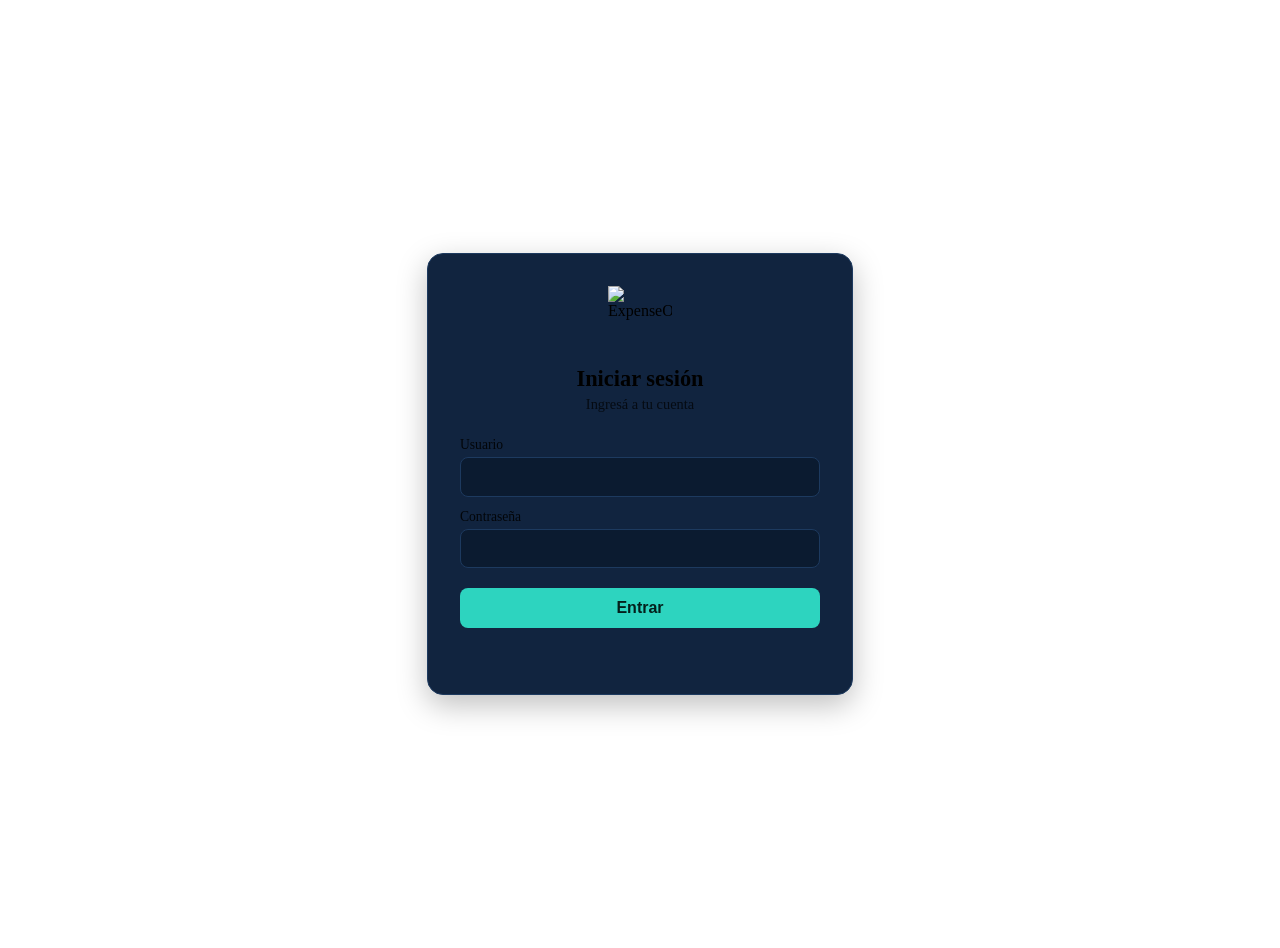
==== internal/web/templates/login.html @ 213591c2 "Phase 1: multiuser auth + per-user data isolation Rework ExpenseOwl into a multiuser app with userna" ====
<!DOCTYPE html>
<html lang="es">
<head>
    <meta charset="UTF-8">
    <meta name="viewport" content="width=device-width, initial-scale=1.0">
    <title>ExpenseOwl</title>
    <link rel="icon" href="/favicon.ico">
    <link rel="stylesheet" href="/style.css">
    <script>
        (function () {
            try {
                var t = localStorage.getItem('theme');
                if (t === 'light') document.documentElement.setAttribute('data-theme', 'light');
                else if (t === 'dark') document.documentElement.setAttribute('data-theme', 'dark');
            } catch (e) {}
        })();
    </script>
    <style>
        .login-wrap { min-height: 100vh; display: flex; align-items: center; justify-content: center; padding: 1rem; }
        .login-card {
            width: 100%; max-width: 360px; background: var(--card-bg, #11243f);
            border: 1px solid var(--border-color, #1d3a5f); border-radius: 16px; padding: 2rem;
            box-shadow: 0 10px 30px rgba(0,0,0,.25);
        }
        .login-card h1 { text-align: center; margin: 0 0 .25rem; font-size: 1.4rem; }
        .login-card p.sub { text-align: center; margin: 0 0 1.5rem; opacity: .7; font-size: .9rem; }
        .login-card label { display: block; font-size: .85rem; margin: .75rem 0 .25rem; opacity: .85; }
        .login-card input {
            width: 100%; box-sizing: border-box; padding: .6rem .75rem; border-radius: 8px;
            border: 1px solid var(--border-color, #1d3a5f); background: var(--input-bg, #0b1b30);
            color: inherit; font-size: 1rem;
        }
        .login-card button {
            width: 100%; margin-top: 1.25rem; padding: .7rem; border: none; border-radius: 8px;
            background: var(--accent, #2dd4bf); color: #04201c; font-weight: 600; font-size: 1rem; cursor: pointer;
        }
        .login-card button:disabled { opacity: .6; cursor: not-allowed; }
        .login-msg { margin-top: 1rem; text-align: center; font-size: .9rem; min-height: 1.2em; }
        .login-msg.error { color: #f87171; }
        .login-logo { display: block; margin: 0 auto 1rem; width: 64px; height: 64px; }
    </style>
</head>
<body>
    <div class="login-wrap">
        <div class="login-card">
            <img src="/pwa/icon-192.png" alt="ExpenseOwl" class="login-logo">
            <h1 id="title">Iniciar sesión</h1>
            <p class="sub" id="subtitle">Ingresá a tu cuenta</p>
            <form id="login-form" autocomplete="on">
                <label for="username">Usuario</label>
                <input type="text" id="username" name="username" autocomplete="username" required minlength="3">
                <label for="password">Contraseña</label>
                <input type="password" id="password" name="password" autocomplete="current-password" required minlength="8">
                <button type="submit" id="submit-btn">Entrar</button>
            </form>
            <div class="login-msg" id="msg"></div>
        </div>
    </div>
    <script>
        let needsSetup = false;
        const title = document.getElementById('title');
        const subtitle = document.getElementById('subtitle');
        const btn = document.getElementById('submit-btn');
        const msg = document.getElementById('msg');
        const pwd = document.getElementById('password');

        async function init() {
            // already logged in? go home.
            try {
                const me = await fetch('/auth/me');
                if (me.ok) { window.location.href = '/'; return; }
            } catch (e) {}
            try {
                const s = await fetch('/auth/status').then(r => r.json());
                needsSetup = !!s.needsSetup;
            } catch (e) {}
            if (needsSetup) {
                title.textContent = 'Crear administrador';
                subtitle.textContent = 'Primera vez: creá la cuenta de administrador';
                btn.textContent = 'Crear cuenta';
                pwd.setAttribute('autocomplete', 'new-password');
            }
        }

        document.getElementById('login-form').addEventListener('submit', async (e) => {
            e.preventDefault();
            msg.textContent = '';
            msg.className = 'login-msg';
            btn.disabled = true;
            const body = JSON.stringify({
                username: document.getElementById('username').value.trim(),
                password: pwd.value,
            });
            const url = needsSetup ? '/auth/setup' : '/auth/login';
            try {
                const res = await fetch(url, { method: 'POST', headers: { 'Content-Type': 'application/json' }, body });
                if (res.ok) { window.location.href = '/'; return; }
                const data = await res.json().catch(() => ({}));
                msg.textContent = data.error || 'Error';
                msg.className = 'login-msg error';
            } catch (err) {
                msg.textContent = 'Error de red';
                msg.className = 'login-msg error';
            } finally {
                btn.disabled = false;
            }
        });

        init();
    </script>
</body>
</html>
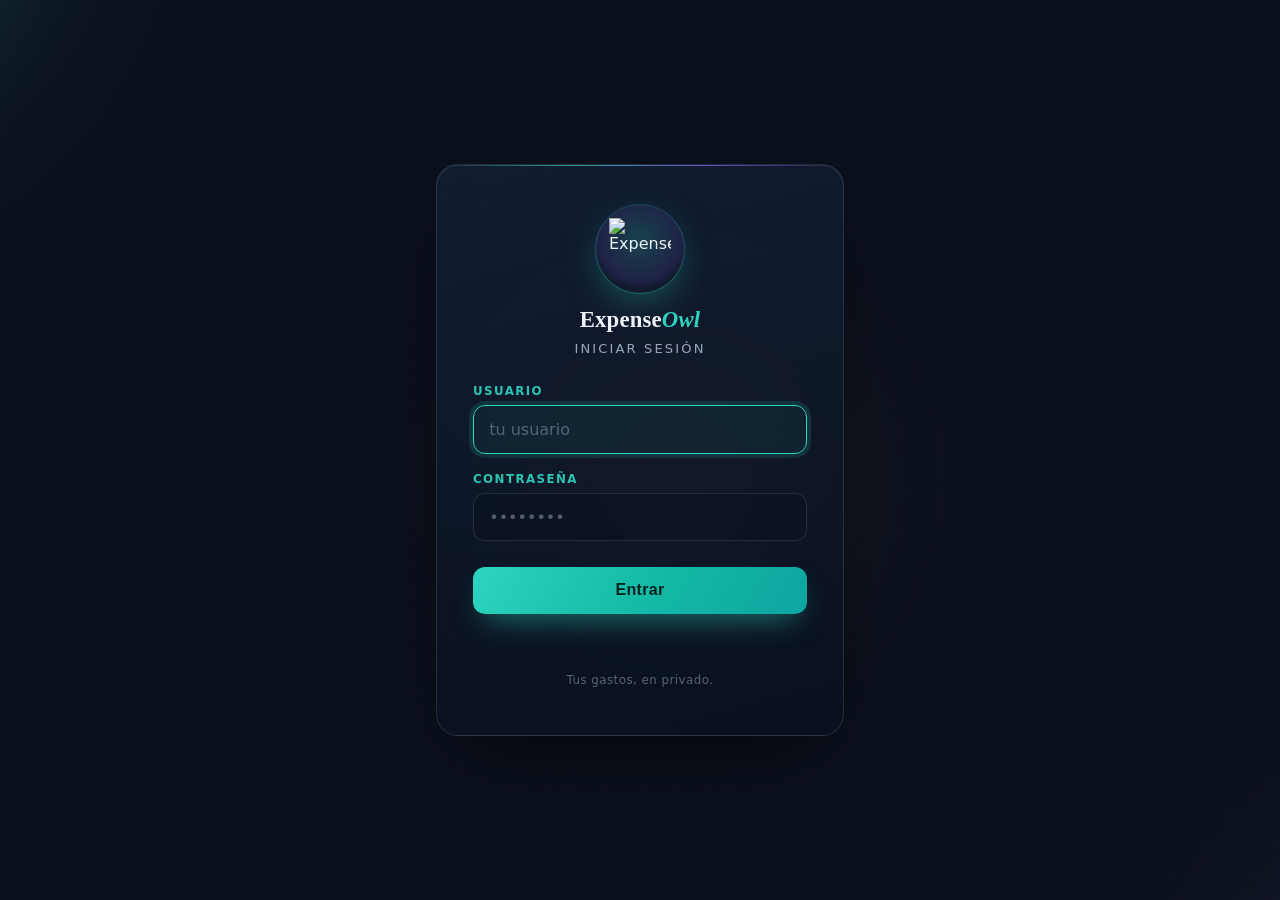
==== commit 344f0b5c: "Redesign login page; hide upstream version/links footer - login.html: full visual redesign — self-co" ====
--- a/internal/web/templates/login.html
+++ b/internal/web/templates/login.html
@@ -5,67 +5,257 @@
     <meta name="viewport" content="width=device-width, initial-scale=1.0">
     <title>ExpenseOwl</title>
     <link rel="icon" href="/favicon.ico">
-    <link rel="stylesheet" href="/style.css">
-    <script>
-        (function () {
-            try {
-                var t = localStorage.getItem('theme');
-                if (t === 'light') document.documentElement.setAttribute('data-theme', 'light');
-                else if (t === 'dark') document.documentElement.setAttribute('data-theme', 'dark');
-            } catch (e) {}
-        })();
-    </script>
+    <meta name="theme-color" content="#070d18">
     <style>
-        .login-wrap { min-height: 100vh; display: flex; align-items: center; justify-content: center; padding: 1rem; }
-        .login-card {
-            width: 100%; max-width: 360px; background: var(--card-bg, #11243f);
-            border: 1px solid var(--border-color, #1d3a5f); border-radius: 16px; padding: 2rem;
-            box-shadow: 0 10px 30px rgba(0,0,0,.25);
-        }
-        .login-card h1 { text-align: center; margin: 0 0 .25rem; font-size: 1.4rem; }
-        .login-card p.sub { text-align: center; margin: 0 0 1.5rem; opacity: .7; font-size: .9rem; }
-        .login-card label { display: block; font-size: .85rem; margin: .75rem 0 .25rem; opacity: .85; }
-        .login-card input {
-            width: 100%; box-sizing: border-box; padding: .6rem .75rem; border-radius: 8px;
-            border: 1px solid var(--border-color, #1d3a5f); background: var(--input-bg, #0b1b30);
-            color: inherit; font-size: 1rem;
-        }
-        .login-card button {
-            width: 100%; margin-top: 1.25rem; padding: .7rem; border: none; border-radius: 8px;
-            background: var(--accent, #2dd4bf); color: #04201c; font-weight: 600; font-size: 1rem; cursor: pointer;
-        }
-        .login-card button:disabled { opacity: .6; cursor: not-allowed; }
-        .login-msg { margin-top: 1rem; text-align: center; font-size: .9rem; min-height: 1.2em; }
-        .login-msg.error { color: #f87171; }
-        .login-logo { display: block; margin: 0 auto 1rem; width: 64px; height: 64px; }
+        :root {
+            --bg: #070d18;
+            --teal: #2dd4bf;
+            --teal-deep: #14b8a6;
+            --purple: #8b5cf6;
+            --amber: #f5b14c;
+            --ink: #eef3f9;
+            --muted: #95a8bf;
+            --field: rgba(10, 18, 33, 0.6);
+            --line: rgba(148, 168, 196, 0.18);
+            --error: #fca5a5;
+            --serif: "Iowan Old Style", "Palatino Linotype", Palatino, "Book Antiqua", Georgia, serif;
+            --sans: ui-sans-serif, system-ui, -apple-system, "Segoe UI", Roboto, Helvetica, Arial, sans-serif;
+        }
+
+        * { box-sizing: border-box; }
+
+        html, body { height: 100%; }
+
+        body {
+            margin: 0;
+            font-family: var(--sans);
+            color: var(--ink);
+            background: var(--bg);
+            min-height: 100svh;
+            display: flex;
+            align-items: center;
+            justify-content: center;
+            padding: 1.25rem;
+            overflow: hidden;
+            position: relative;
+        }
+
+        /* --- atmosphere: drifting aurora blobs --- */
+        .aurora {
+            position: fixed;
+            inset: -25%;
+            z-index: 0;
+            filter: blur(70px);
+            pointer-events: none;
+        }
+        .aurora span {
+            position: absolute;
+            display: block;
+            border-radius: 50%;
+            opacity: 0.55;
+            mix-blend-mode: screen;
+            animation: drift 22s ease-in-out infinite alternate;
+        }
+        .aurora .b1 { width: 46vmax; height: 46vmax; top: -8%; left: -6%; background: radial-gradient(circle at 30% 30%, var(--teal), transparent 60%); }
+        .aurora .b2 { width: 42vmax; height: 42vmax; bottom: -12%; right: -6%; background: radial-gradient(circle at 60% 60%, var(--purple), transparent 62%); animation-delay: -7s; opacity: 0.5; }
+        .aurora .b3 { width: 30vmax; height: 30vmax; top: 38%; left: 42%; background: radial-gradient(circle at 50% 50%, var(--amber), transparent 64%); animation-delay: -13s; opacity: 0.22; }
+
+        @keyframes drift {
+            0%   { transform: translate3d(0,0,0) scale(1); }
+            50%  { transform: translate3d(4%, -5%, 0) scale(1.12); }
+            100% { transform: translate3d(-5%, 4%, 0) scale(0.96); }
+        }
+
+        /* --- grain texture overlay --- */
+        body::after {
+            content: "";
+            position: fixed;
+            inset: 0;
+            z-index: 1;
+            pointer-events: none;
+            opacity: 0.05;
+            background-image: url("data:image/svg+xml,%3Csvg xmlns='http://www.w3.org/2000/svg' width='160' height='160'%3E%3Cfilter id='n'%3E%3CfeTurbulence type='fractalNoise' baseFrequency='0.85' numOctaves='2'/%3E%3C/filter%3E%3Crect width='100%25' height='100%25' filter='url(%23n)'/%3E%3C/svg%3E");
+        }
+
+        /* --- card --- */
+        .card {
+            position: relative;
+            z-index: 2;
+            width: 100%;
+            max-width: 408px;
+            padding: 2.5rem 2.25rem 2.25rem;
+            border-radius: 22px;
+            background: linear-gradient(165deg, rgba(20,32,53,0.82), rgba(9,16,30,0.86));
+            -webkit-backdrop-filter: blur(18px) saturate(140%);
+            backdrop-filter: blur(18px) saturate(140%);
+            border: 1px solid var(--line);
+            box-shadow: 0 30px 80px -30px rgba(0,0,0,0.8), inset 0 1px 0 rgba(255,255,255,0.05);
+        }
+        /* gradient hairline accent on top edge */
+        .card::before {
+            content: "";
+            position: absolute;
+            inset: 0 0 auto 0;
+            height: 1px;
+            border-radius: 22px 22px 0 0;
+            background: linear-gradient(90deg, transparent, var(--teal), var(--purple), transparent);
+            opacity: 0.7;
+        }
+
+        .brand { text-align: center; margin-bottom: 1.75rem; }
+        .logo-ring {
+            width: 88px; height: 88px;
+            margin: 0 auto 0.9rem;
+            display: grid; place-items: center;
+            border-radius: 50%;
+            background: radial-gradient(circle at 50% 40%, rgba(45,212,191,0.22), rgba(139,92,246,0.12) 60%, transparent 72%);
+            box-shadow: 0 0 0 1px rgba(45,212,191,0.25), 0 12px 40px -12px rgba(45,212,191,0.5);
+        }
+        .logo-ring img { width: 62px; height: 62px; display: block; }
+        .wordmark {
+            font-family: var(--serif);
+            font-size: 1.42rem;
+            font-weight: 600;
+            letter-spacing: 0.2px;
+            margin: 0;
+        }
+        .wordmark em { font-style: italic; color: var(--teal); }
+        .tagline {
+            margin: 0.5rem 0 0;
+            font-size: 0.82rem;
+            letter-spacing: 0.16em;
+            text-transform: uppercase;
+            color: var(--muted);
+        }
+
+        form { margin-top: 0.5rem; }
+        .field { position: relative; margin-top: 1.15rem; }
+        .field label {
+            display: block;
+            font-size: 0.74rem;
+            font-weight: 600;
+            letter-spacing: 0.12em;
+            text-transform: uppercase;
+            color: var(--teal);
+            margin-bottom: 0.45rem;
+            opacity: 0.92;
+        }
+        .field input {
+            width: 100%;
+            padding: 0.85rem 0.95rem;
+            font-size: 16px; /* avoids iOS zoom */
+            font-family: var(--sans);
+            color: var(--ink);
+            background: var(--field);
+            border: 1px solid var(--line);
+            border-radius: 12px;
+            outline: none;
+            transition: border-color 0.18s ease, box-shadow 0.18s ease, background 0.18s ease;
+        }
+        .field input::placeholder { color: rgba(149,168,191,0.5); }
+        .field input:focus {
+            border-color: var(--teal);
+            background: rgba(45,212,191,0.06);
+            box-shadow: 0 0 0 4px rgba(45,212,191,0.14);
+        }
+
+        button#submit-btn {
+            width: 100%;
+            margin-top: 1.6rem;
+            padding: 0.9rem 1rem;
+            font-size: 1rem;
+            font-weight: 700;
+            letter-spacing: 0.02em;
+            color: #04231f;
+            border: none;
+            border-radius: 12px;
+            cursor: pointer;
+            position: relative;
+            overflow: hidden;
+            background: linear-gradient(120deg, var(--teal), var(--teal-deep) 55%, #0ea5a0);
+            box-shadow: 0 14px 30px -12px rgba(45,212,191,0.6);
+            transition: transform 0.15s ease, box-shadow 0.2s ease, filter 0.2s ease;
+        }
+        button#submit-btn:hover { transform: translateY(-2px); box-shadow: 0 18px 38px -12px rgba(45,212,191,0.75); filter: brightness(1.04); }
+        button#submit-btn:active { transform: translateY(0); }
+        button#submit-btn:disabled { opacity: 0.6; cursor: progress; transform: none; }
+        /* sheen sweep on hover */
+        button#submit-btn::after {
+            content: "";
+            position: absolute; top: 0; left: -120%;
+            width: 60%; height: 100%;
+            background: linear-gradient(100deg, transparent, rgba(255,255,255,0.35), transparent);
+            transform: skewX(-18deg);
+            transition: left 0.55s ease;
+        }
+        button#submit-btn:hover::after { left: 140%; }
+
+        .msg { margin-top: 1rem; min-height: 1.25em; text-align: center; font-size: 0.9rem; color: var(--muted); }
+        .msg.error { color: var(--error); }
+
+        .footnote {
+            margin-top: 1.6rem;
+            text-align: center;
+            font-size: 0.74rem;
+            letter-spacing: 0.04em;
+            color: rgba(149,168,191,0.55);
+        }
+
+        /* --- staggered entrance --- */
+        .reveal { opacity: 0; transform: translateY(14px); animation: rise 0.7s cubic-bezier(0.22, 1, 0.36, 1) forwards; }
+        .d1 { animation-delay: 0.05s; }
+        .d2 { animation-delay: 0.14s; }
+        .d3 { animation-delay: 0.22s; }
+        .d4 { animation-delay: 0.30s; }
+        .d5 { animation-delay: 0.38s; }
+        .d6 { animation-delay: 0.46s; }
+        @keyframes rise { to { opacity: 1; transform: translateY(0); } }
+
+        @media (prefers-reduced-motion: reduce) {
+            .aurora span, button#submit-btn::after { animation: none; transition: none; }
+            .reveal { opacity: 1; transform: none; animation: none; }
+        }
     </style>
 </head>
 <body>
-    <div class="login-wrap">
-        <div class="login-card">
-            <img src="/pwa/icon-192.png" alt="ExpenseOwl" class="login-logo">
-            <h1 id="title">Iniciar sesión</h1>
-            <p class="sub" id="subtitle">Ingresá a tu cuenta</p>
-            <form id="login-form" autocomplete="on">
+    <div class="aurora" aria-hidden="true">
+        <span class="b1"></span><span class="b2"></span><span class="b3"></span>
+    </div>
+
+    <main class="card">
+        <div class="brand">
+            <div class="logo-ring reveal d1"><img src="/pwa/icon-192.png" alt="ExpenseOwl"></div>
+            <h1 class="wordmark reveal d2">Expense<em>Owl</em></h1>
+            <p class="tagline reveal d2" id="title">Iniciar sesión</p>
+        </div>
+
+        <form id="login-form" autocomplete="on">
+            <div class="field reveal d3">
                 <label for="username">Usuario</label>
-                <input type="text" id="username" name="username" autocomplete="username" required minlength="3">
+                <input type="text" id="username" name="username" autocomplete="username" placeholder="tu usuario" required minlength="3" autofocus>
+            </div>
+            <div class="field reveal d4">
                 <label for="password">Contraseña</label>
-                <input type="password" id="password" name="password" autocomplete="current-password" required minlength="8">
-                <button type="submit" id="submit-btn">Entrar</button>
-            </form>
-            <div class="login-msg" id="msg"></div>
-        </div>
-    </div>
+                <input type="password" id="password" name="password" autocomplete="current-password" placeholder="••••••••" required minlength="8">
+            </div>
+            <button type="submit" id="submit-btn" class="reveal d5">Entrar</button>
+        </form>
+
+        <div class="msg reveal d5" id="msg" role="status" aria-live="polite"></div>
+        <p class="footnote reveal d6" id="subtitle">Tus gastos, en privado.</p>
+    </main>
+
     <script>
         let needsSetup = false;
-        const title = document.getElementById('title');
-        const subtitle = document.getElementById('subtitle');
+        const titleEl = document.getElementById('title');     // the small uppercase tagline = login/setup mode
+        const subtitleEl = document.getElementById('subtitle');
         const btn = document.getElementById('submit-btn');
         const msg = document.getElementById('msg');
         const pwd = document.getElementById('password');
+        const userInput = document.getElementById('username');
 
         async function init() {
-            // already logged in? go home.
+            // already authenticated? go home.
             try {
                 const me = await fetch('/auth/me');
                 if (me.ok) { window.location.href = '/'; return; }
@@ -75,20 +265,23 @@
                 needsSetup = !!s.needsSetup;
             } catch (e) {}
             if (needsSetup) {
-                title.textContent = 'Crear administrador';
-                subtitle.textContent = 'Primera vez: creá la cuenta de administrador';
+                titleEl.textContent = 'Crear administrador';
+                subtitleEl.textContent = 'Primera vez: creá la cuenta de administrador.';
                 btn.textContent = 'Crear cuenta';
                 pwd.setAttribute('autocomplete', 'new-password');
             }
+            userInput.focus();
         }
 
         document.getElementById('login-form').addEventListener('submit', async (e) => {
             e.preventDefault();
             msg.textContent = '';
-            msg.className = 'login-msg';
+            msg.className = 'msg reveal d5';
+            const original = btn.textContent;
             btn.disabled = true;
+            btn.textContent = needsSetup ? 'Creando…' : 'Entrando…';
             const body = JSON.stringify({
-                username: document.getElementById('username').value.trim(),
+                username: userInput.value.trim(),
                 password: pwd.value,
             });
             const url = needsSetup ? '/auth/setup' : '/auth/login';
@@ -96,13 +289,14 @@
                 const res = await fetch(url, { method: 'POST', headers: { 'Content-Type': 'application/json' }, body });
                 if (res.ok) { window.location.href = '/'; return; }
                 const data = await res.json().catch(() => ({}));
-                msg.textContent = data.error || 'Error';
-                msg.className = 'login-msg error';
+                msg.textContent = data.error || 'No se pudo iniciar sesión';
+                msg.className = 'msg error reveal d5';
             } catch (err) {
                 msg.textContent = 'Error de red';
-                msg.className = 'login-msg error';
+                msg.className = 'msg error reveal d5';
             } finally {
                 btn.disabled = false;
+                btn.textContent = original;
             }
         });
 
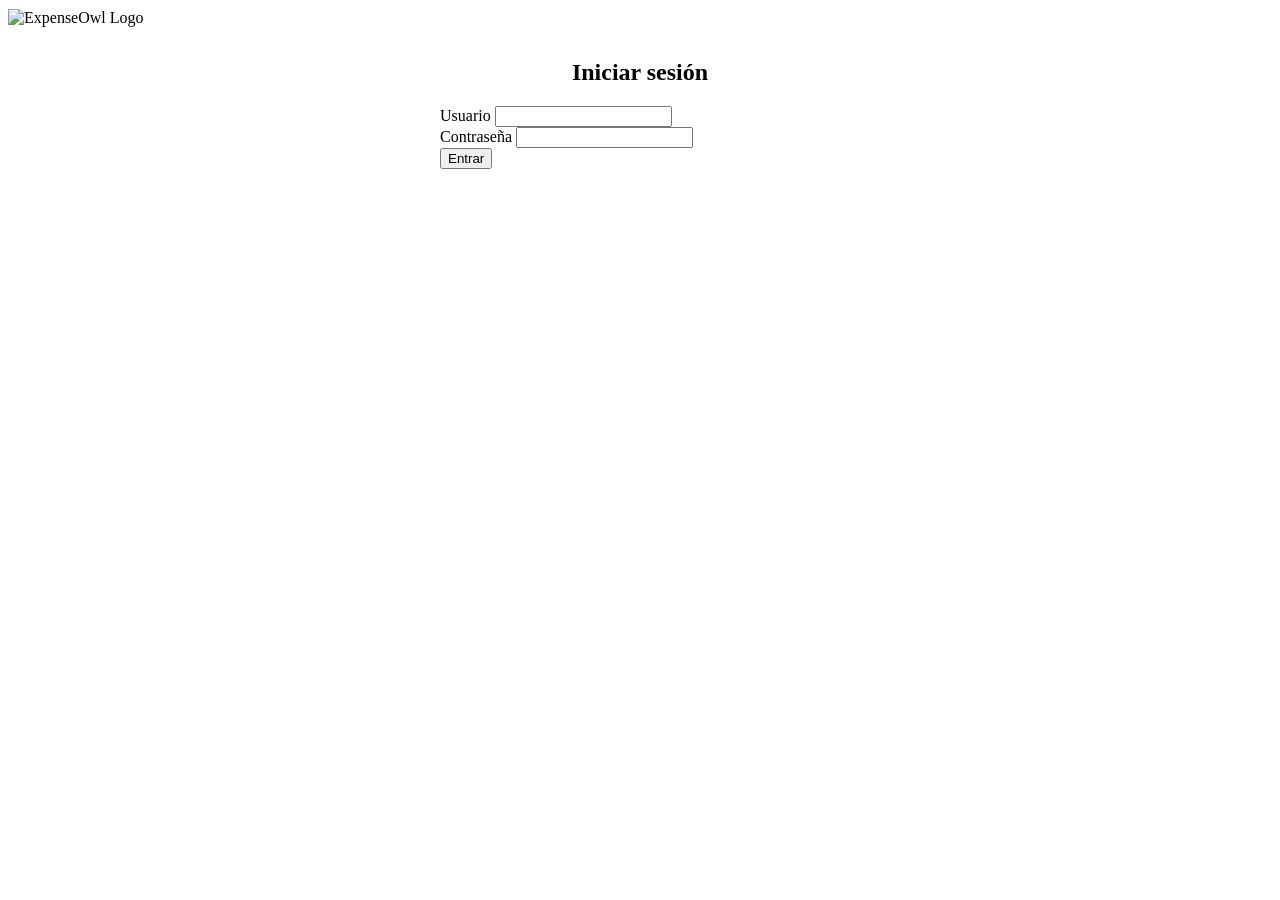
==== commit 1dcf244e: "Add multi-user auth with per-user data isolation and admin role ExpenseOwl was single-user with no a" ====
--- a/internal/web/templates/login.html
+++ b/internal/web/templates/login.html
@@ -1,306 +1,78 @@
 <!DOCTYPE html>
-<html lang="es">
+<html lang="en">
 <head>
     <meta charset="UTF-8">
     <meta name="viewport" content="width=device-width, initial-scale=1.0">
-    <title>ExpenseOwl</title>
-    <link rel="icon" href="/favicon.ico">
-    <meta name="theme-color" content="#070d18">
-    <style>
-        :root {
-            --bg: #070d18;
-            --teal: #2dd4bf;
-            --teal-deep: #14b8a6;
-            --purple: #8b5cf6;
-            --amber: #f5b14c;
-            --ink: #eef3f9;
-            --muted: #95a8bf;
-            --field: rgba(10, 18, 33, 0.6);
-            --line: rgba(148, 168, 196, 0.18);
-            --error: #fca5a5;
-            --serif: "Iowan Old Style", "Palatino Linotype", Palatino, "Book Antiqua", Georgia, serif;
-            --sans: ui-sans-serif, system-ui, -apple-system, "Segoe UI", Roboto, Helvetica, Arial, sans-serif;
-        }
-
-        * { box-sizing: border-box; }
-
-        html, body { height: 100%; }
-
-        body {
-            margin: 0;
-            font-family: var(--sans);
-            color: var(--ink);
-            background: var(--bg);
-            min-height: 100svh;
-            display: flex;
-            align-items: center;
-            justify-content: center;
-            padding: 1.25rem;
-            overflow: hidden;
-            position: relative;
-        }
-
-        /* --- atmosphere: drifting aurora blobs --- */
-        .aurora {
-            position: fixed;
-            inset: -25%;
-            z-index: 0;
-            filter: blur(70px);
-            pointer-events: none;
-        }
-        .aurora span {
-            position: absolute;
-            display: block;
-            border-radius: 50%;
-            opacity: 0.55;
-            mix-blend-mode: screen;
-            animation: drift 22s ease-in-out infinite alternate;
-        }
-        .aurora .b1 { width: 46vmax; height: 46vmax; top: -8%; left: -6%; background: radial-gradient(circle at 30% 30%, var(--teal), transparent 60%); }
-        .aurora .b2 { width: 42vmax; height: 42vmax; bottom: -12%; right: -6%; background: radial-gradient(circle at 60% 60%, var(--purple), transparent 62%); animation-delay: -7s; opacity: 0.5; }
-        .aurora .b3 { width: 30vmax; height: 30vmax; top: 38%; left: 42%; background: radial-gradient(circle at 50% 50%, var(--amber), transparent 64%); animation-delay: -13s; opacity: 0.22; }
-
-        @keyframes drift {
-            0%   { transform: translate3d(0,0,0) scale(1); }
-            50%  { transform: translate3d(4%, -5%, 0) scale(1.12); }
-            100% { transform: translate3d(-5%, 4%, 0) scale(0.96); }
-        }
-
-        /* --- grain texture overlay --- */
-        body::after {
-            content: "";
-            position: fixed;
-            inset: 0;
-            z-index: 1;
-            pointer-events: none;
-            opacity: 0.05;
-            background-image: url("data:image/svg+xml,%3Csvg xmlns='http://www.w3.org/2000/svg' width='160' height='160'%3E%3Cfilter id='n'%3E%3CfeTurbulence type='fractalNoise' baseFrequency='0.85' numOctaves='2'/%3E%3C/filter%3E%3Crect width='100%25' height='100%25' filter='url(%23n)'/%3E%3C/svg%3E");
-        }
-
-        /* --- card --- */
-        .card {
-            position: relative;
-            z-index: 2;
-            width: 100%;
-            max-width: 408px;
-            padding: 2.5rem 2.25rem 2.25rem;
-            border-radius: 22px;
-            background: linear-gradient(165deg, rgba(20,32,53,0.82), rgba(9,16,30,0.86));
-            -webkit-backdrop-filter: blur(18px) saturate(140%);
-            backdrop-filter: blur(18px) saturate(140%);
-            border: 1px solid var(--line);
-            box-shadow: 0 30px 80px -30px rgba(0,0,0,0.8), inset 0 1px 0 rgba(255,255,255,0.05);
-        }
-        /* gradient hairline accent on top edge */
-        .card::before {
-            content: "";
-            position: absolute;
-            inset: 0 0 auto 0;
-            height: 1px;
-            border-radius: 22px 22px 0 0;
-            background: linear-gradient(90deg, transparent, var(--teal), var(--purple), transparent);
-            opacity: 0.7;
-        }
-
-        .brand { text-align: center; margin-bottom: 1.75rem; }
-        .logo-ring {
-            width: 88px; height: 88px;
-            margin: 0 auto 0.9rem;
-            display: grid; place-items: center;
-            border-radius: 50%;
-            background: radial-gradient(circle at 50% 40%, rgba(45,212,191,0.22), rgba(139,92,246,0.12) 60%, transparent 72%);
-            box-shadow: 0 0 0 1px rgba(45,212,191,0.25), 0 12px 40px -12px rgba(45,212,191,0.5);
-        }
-        .logo-ring img { width: 62px; height: 62px; display: block; }
-        .wordmark {
-            font-family: var(--serif);
-            font-size: 1.42rem;
-            font-weight: 600;
-            letter-spacing: 0.2px;
-            margin: 0;
-        }
-        .wordmark em { font-style: italic; color: var(--teal); }
-        .tagline {
-            margin: 0.5rem 0 0;
-            font-size: 0.82rem;
-            letter-spacing: 0.16em;
-            text-transform: uppercase;
-            color: var(--muted);
-        }
-
-        form { margin-top: 0.5rem; }
-        .field { position: relative; margin-top: 1.15rem; }
-        .field label {
-            display: block;
-            font-size: 0.74rem;
-            font-weight: 600;
-            letter-spacing: 0.12em;
-            text-transform: uppercase;
-            color: var(--teal);
-            margin-bottom: 0.45rem;
-            opacity: 0.92;
-        }
-        .field input {
-            width: 100%;
-            padding: 0.85rem 0.95rem;
-            font-size: 16px; /* avoids iOS zoom */
-            font-family: var(--sans);
-            color: var(--ink);
-            background: var(--field);
-            border: 1px solid var(--line);
-            border-radius: 12px;
-            outline: none;
-            transition: border-color 0.18s ease, box-shadow 0.18s ease, background 0.18s ease;
-        }
-        .field input::placeholder { color: rgba(149,168,191,0.5); }
-        .field input:focus {
-            border-color: var(--teal);
-            background: rgba(45,212,191,0.06);
-            box-shadow: 0 0 0 4px rgba(45,212,191,0.14);
-        }
-
-        button#submit-btn {
-            width: 100%;
-            margin-top: 1.6rem;
-            padding: 0.9rem 1rem;
-            font-size: 1rem;
-            font-weight: 700;
-            letter-spacing: 0.02em;
-            color: #04231f;
-            border: none;
-            border-radius: 12px;
-            cursor: pointer;
-            position: relative;
-            overflow: hidden;
-            background: linear-gradient(120deg, var(--teal), var(--teal-deep) 55%, #0ea5a0);
-            box-shadow: 0 14px 30px -12px rgba(45,212,191,0.6);
-            transition: transform 0.15s ease, box-shadow 0.2s ease, filter 0.2s ease;
-        }
-        button#submit-btn:hover { transform: translateY(-2px); box-shadow: 0 18px 38px -12px rgba(45,212,191,0.75); filter: brightness(1.04); }
-        button#submit-btn:active { transform: translateY(0); }
-        button#submit-btn:disabled { opacity: 0.6; cursor: progress; transform: none; }
-        /* sheen sweep on hover */
-        button#submit-btn::after {
-            content: "";
-            position: absolute; top: 0; left: -120%;
-            width: 60%; height: 100%;
-            background: linear-gradient(100deg, transparent, rgba(255,255,255,0.35), transparent);
-            transform: skewX(-18deg);
-            transition: left 0.55s ease;
-        }
-        button#submit-btn:hover::after { left: 140%; }
-
-        .msg { margin-top: 1rem; min-height: 1.25em; text-align: center; font-size: 0.9rem; color: var(--muted); }
-        .msg.error { color: var(--error); }
-
-        .footnote {
-            margin-top: 1.6rem;
-            text-align: center;
-            font-size: 0.74rem;
-            letter-spacing: 0.04em;
-            color: rgba(149,168,191,0.55);
-        }
-
-        /* --- staggered entrance --- */
-        .reveal { opacity: 0; transform: translateY(14px); animation: rise 0.7s cubic-bezier(0.22, 1, 0.36, 1) forwards; }
-        .d1 { animation-delay: 0.05s; }
-        .d2 { animation-delay: 0.14s; }
-        .d3 { animation-delay: 0.22s; }
-        .d4 { animation-delay: 0.30s; }
-        .d5 { animation-delay: 0.38s; }
-        .d6 { animation-delay: 0.46s; }
-        @keyframes rise { to { opacity: 1; transform: translateY(0); } }
-
-        @media (prefers-reduced-motion: reduce) {
-            .aurora span, button#submit-btn::after { animation: none; transition: none; }
-            .reveal { opacity: 1; transform: none; animation: none; }
-        }
-    </style>
+    <link rel="stylesheet" href="/fa.min.css">
+    <meta name="theme-color" content="#1a1a1a">
+    <link rel="manifest" href="/manifest.json">
+    <link rel="apple-touch-icon" href="/pwa/icon-192.png">
+    <link rel="stylesheet" href="/style.css">
+    <script>
+        (function() {
+            const theme = localStorage.getItem('theme') || 'system';
+            if (theme === 'light') {
+                document.documentElement.setAttribute('data-theme', 'light');
+            } else if (theme === 'dark') {
+                document.documentElement.setAttribute('data-theme', 'dark');
+            }
+        })();
+    </script>
+    <title>ExpenseOwl Login</title>
 </head>
 <body>
-    <div class="aurora" aria-hidden="true">
-        <span class="b1"></span><span class="b2"></span><span class="b3"></span>
+    <div class="container">
+        <header>
+            <div class="nav-bar">
+                <img src="/pwa/icon-192.png" alt="ExpenseOwl Logo" height="85" style="vertical-align: middle; margin-right: 20px;">
+            </div>
+        </header>
+
+        <div class="form-container" style="max-width: 400px; margin: 2rem auto;">
+            <h2 align="center" style="margin-top: 0;">Iniciar sesión</h2>
+            <form id="loginForm" class="expense-form">
+                <div class="form-group">
+                    <label for="username">Usuario</label>
+                    <input type="text" id="username" autocomplete="username" required>
+                </div>
+                <div class="form-group">
+                    <label for="password">Contraseña</label>
+                    <input type="password" id="password" autocomplete="current-password" required>
+                </div>
+                <button type="submit" class="nav-button">Entrar</button>
+            </form>
+            <div id="loginMessage" class="form-message"></div>
+        </div>
     </div>
 
-    <main class="card">
-        <div class="brand">
-            <div class="logo-ring reveal d1"><img src="/pwa/icon-192.png" alt="ExpenseOwl"></div>
-            <h1 class="wordmark reveal d2">Expense<em>Owl</em></h1>
-            <p class="tagline reveal d2" id="title">Iniciar sesión</p>
-        </div>
-
-        <form id="login-form" autocomplete="on">
-            <div class="field reveal d3">
-                <label for="username">Usuario</label>
-                <input type="text" id="username" name="username" autocomplete="username" placeholder="tu usuario" required minlength="3" autofocus>
-            </div>
-            <div class="field reveal d4">
-                <label for="password">Contraseña</label>
-                <input type="password" id="password" name="password" autocomplete="current-password" placeholder="••••••••" required minlength="8">
-            </div>
-            <button type="submit" id="submit-btn" class="reveal d5">Entrar</button>
-        </form>
-
-        <div class="msg reveal d5" id="msg" role="status" aria-live="polite"></div>
-        <p class="footnote reveal d6" id="subtitle">Tus gastos, en privado.</p>
-    </main>
-
     <script>
-        let needsSetup = false;
-        const titleEl = document.getElementById('title');     // the small uppercase tagline = login/setup mode
-        const subtitleEl = document.getElementById('subtitle');
-        const btn = document.getElementById('submit-btn');
-        const msg = document.getElementById('msg');
-        const pwd = document.getElementById('password');
-        const userInput = document.getElementById('username');
-
-        async function init() {
-            // already authenticated? go home.
+        document.getElementById('loginForm').addEventListener('submit', async (e) => {
+            e.preventDefault();
+            const messageDiv = document.getElementById('loginMessage');
+            messageDiv.textContent = '';
+            messageDiv.className = 'form-message';
+            const payload = {
+                username: document.getElementById('username').value,
+                password: document.getElementById('password').value
+            };
             try {
-                const me = await fetch('/auth/me');
-                if (me.ok) { window.location.href = '/'; return; }
-            } catch (e) {}
-            try {
-                const s = await fetch('/auth/status').then(r => r.json());
-                needsSetup = !!s.needsSetup;
-            } catch (e) {}
-            if (needsSetup) {
-                titleEl.textContent = 'Crear administrador';
-                subtitleEl.textContent = 'Primera vez: creá la cuenta de administrador.';
-                btn.textContent = 'Crear cuenta';
-                pwd.setAttribute('autocomplete', 'new-password');
-            }
-            userInput.focus();
-        }
-
-        document.getElementById('login-form').addEventListener('submit', async (e) => {
-            e.preventDefault();
-            msg.textContent = '';
-            msg.className = 'msg reveal d5';
-            const original = btn.textContent;
-            btn.disabled = true;
-            btn.textContent = needsSetup ? 'Creando…' : 'Entrando…';
-            const body = JSON.stringify({
-                username: userInput.value.trim(),
-                password: pwd.value,
-            });
-            const url = needsSetup ? '/auth/setup' : '/auth/login';
-            try {
-                const res = await fetch(url, { method: 'POST', headers: { 'Content-Type': 'application/json' }, body });
-                if (res.ok) { window.location.href = '/'; return; }
-                const data = await res.json().catch(() => ({}));
-                msg.textContent = data.error || 'No se pudo iniciar sesión';
-                msg.className = 'msg error reveal d5';
+                const response = await fetch('/login', {
+                    method: 'POST',
+                    headers: { 'Content-Type': 'application/json' },
+                    body: JSON.stringify(payload)
+                });
+                if (response.ok) {
+                    window.location.href = '/';
+                } else {
+                    const error = await response.json();
+                    messageDiv.textContent = error.error || 'No se pudo iniciar sesión';
+                    messageDiv.className = 'form-message error';
+                }
             } catch (err) {
-                msg.textContent = 'Error de red';
-                msg.className = 'msg error reveal d5';
-            } finally {
-                btn.disabled = false;
-                btn.textContent = original;
+                messageDiv.textContent = 'Error de red. Intentá de nuevo.';
+                messageDiv.className = 'form-message error';
             }
         });
-
-        init();
     </script>
 </body>
 </html>
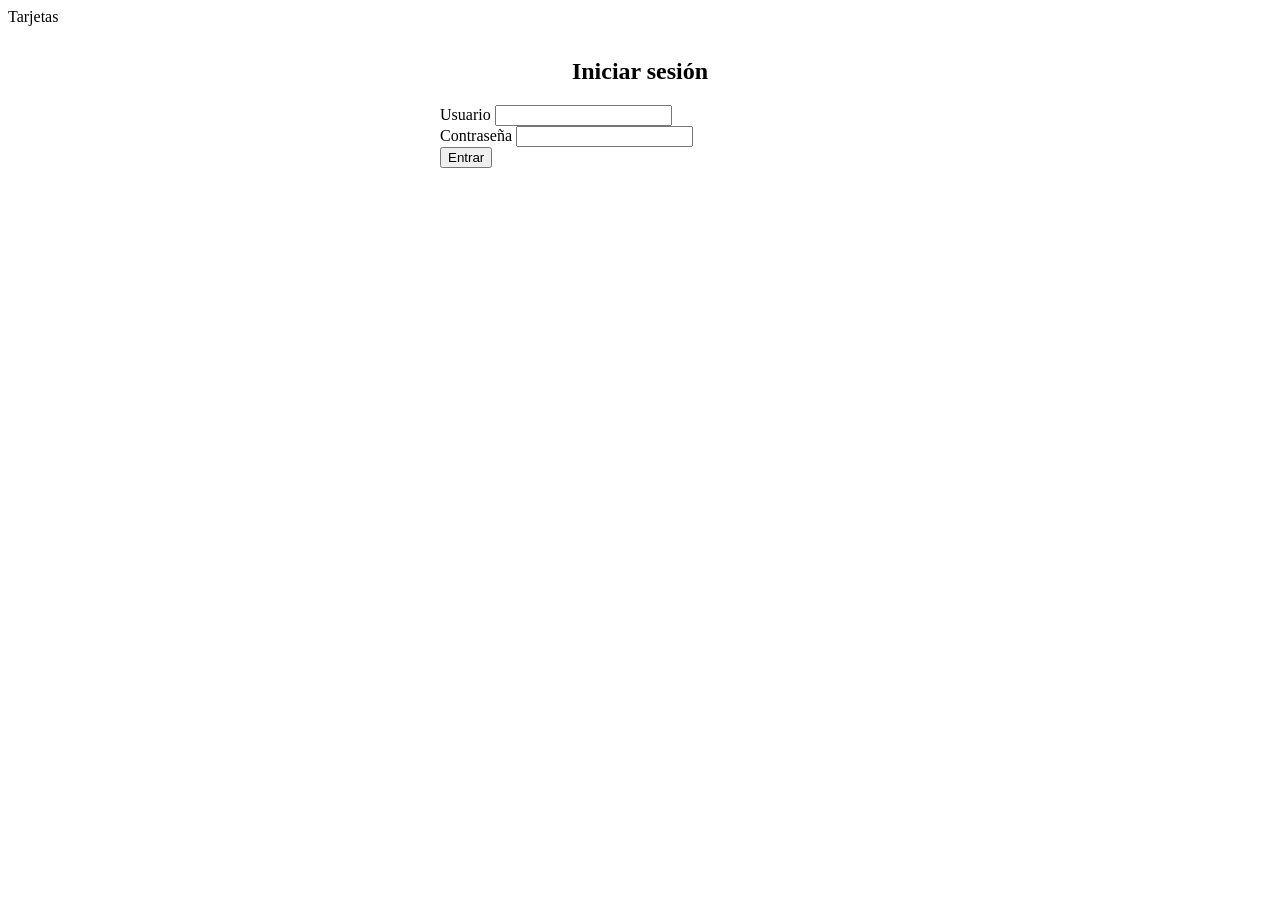
==== commit 264599c5: "Rebrand: ExpenseOwl -> Tarjetas (nuevo look and feel) - Elimina el logo del búho en las 4 vistas (in" ====
--- a/internal/web/templates/login.html
+++ b/internal/web/templates/login.html
@@ -4,7 +4,7 @@
     <meta charset="UTF-8">
     <meta name="viewport" content="width=device-width, initial-scale=1.0">
     <link rel="stylesheet" href="/fa.min.css">
-    <meta name="theme-color" content="#1a1a1a">
+    <meta name="theme-color" content="#0f172a">
     <link rel="manifest" href="/manifest.json">
     <link rel="apple-touch-icon" href="/pwa/icon-192.png">
     <link rel="stylesheet" href="/style.css">
@@ -18,13 +18,13 @@
             }
         })();
     </script>
-    <title>ExpenseOwl Login</title>
+    <title>Tarjetas · Iniciar sesión</title>
 </head>
 <body>
     <div class="container">
         <header>
             <div class="nav-bar">
-                <img src="/pwa/icon-192.png" alt="ExpenseOwl Logo" height="85" style="vertical-align: middle; margin-right: 20px;">
+                <span class="brand brand-login">Tarjetas</span>
             </div>
         </header>
 
